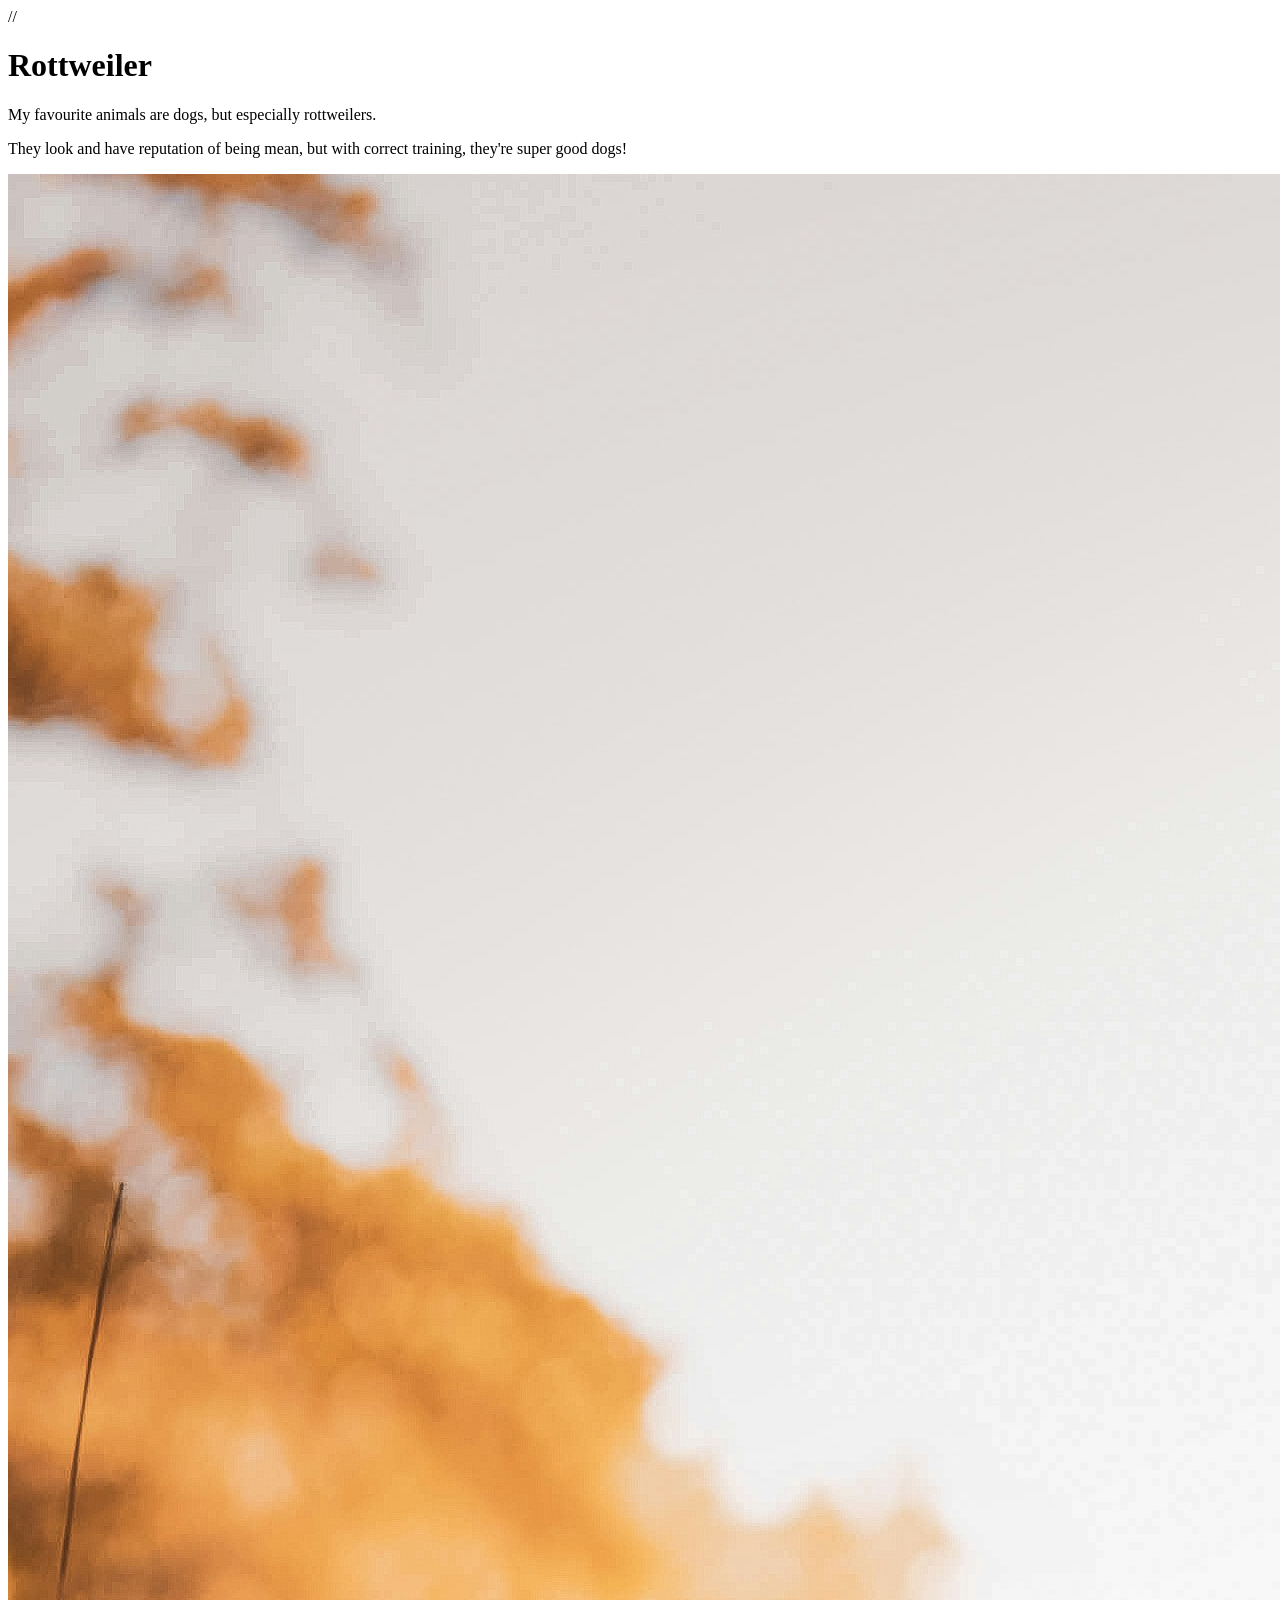
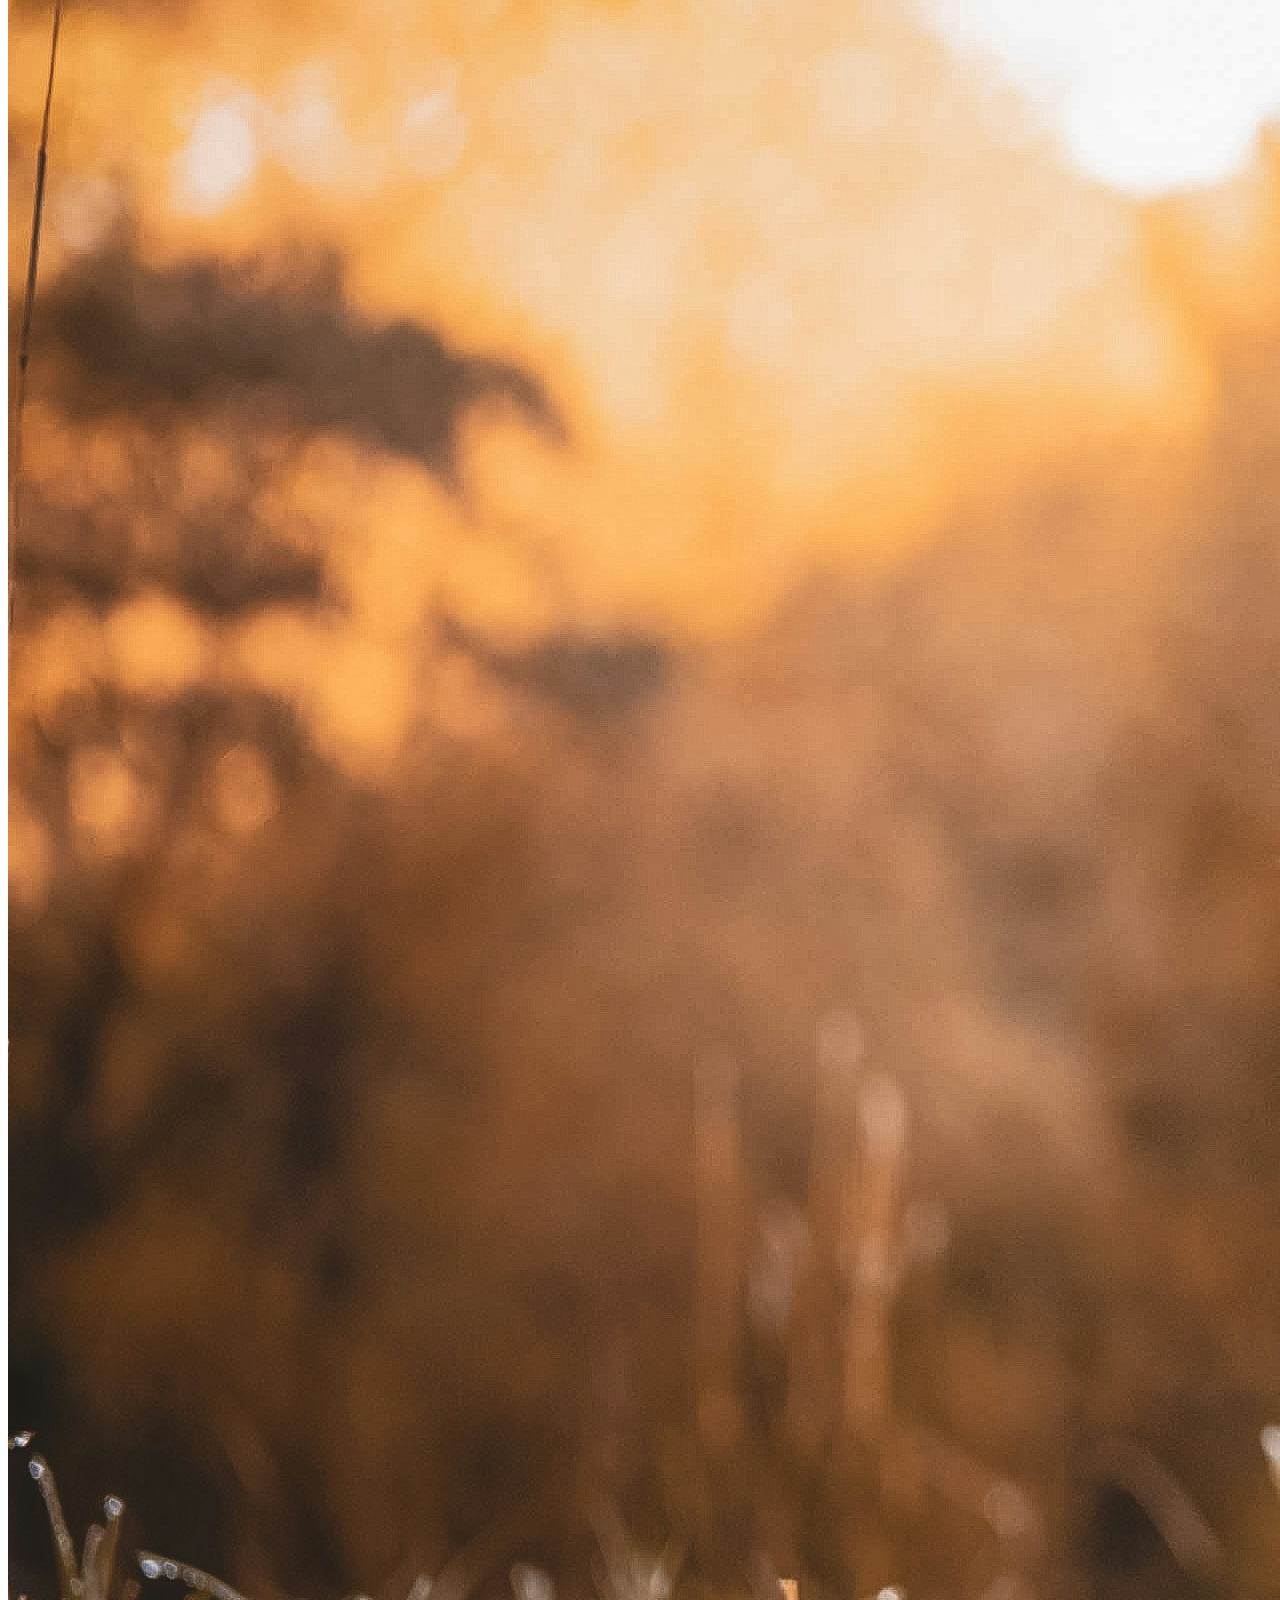
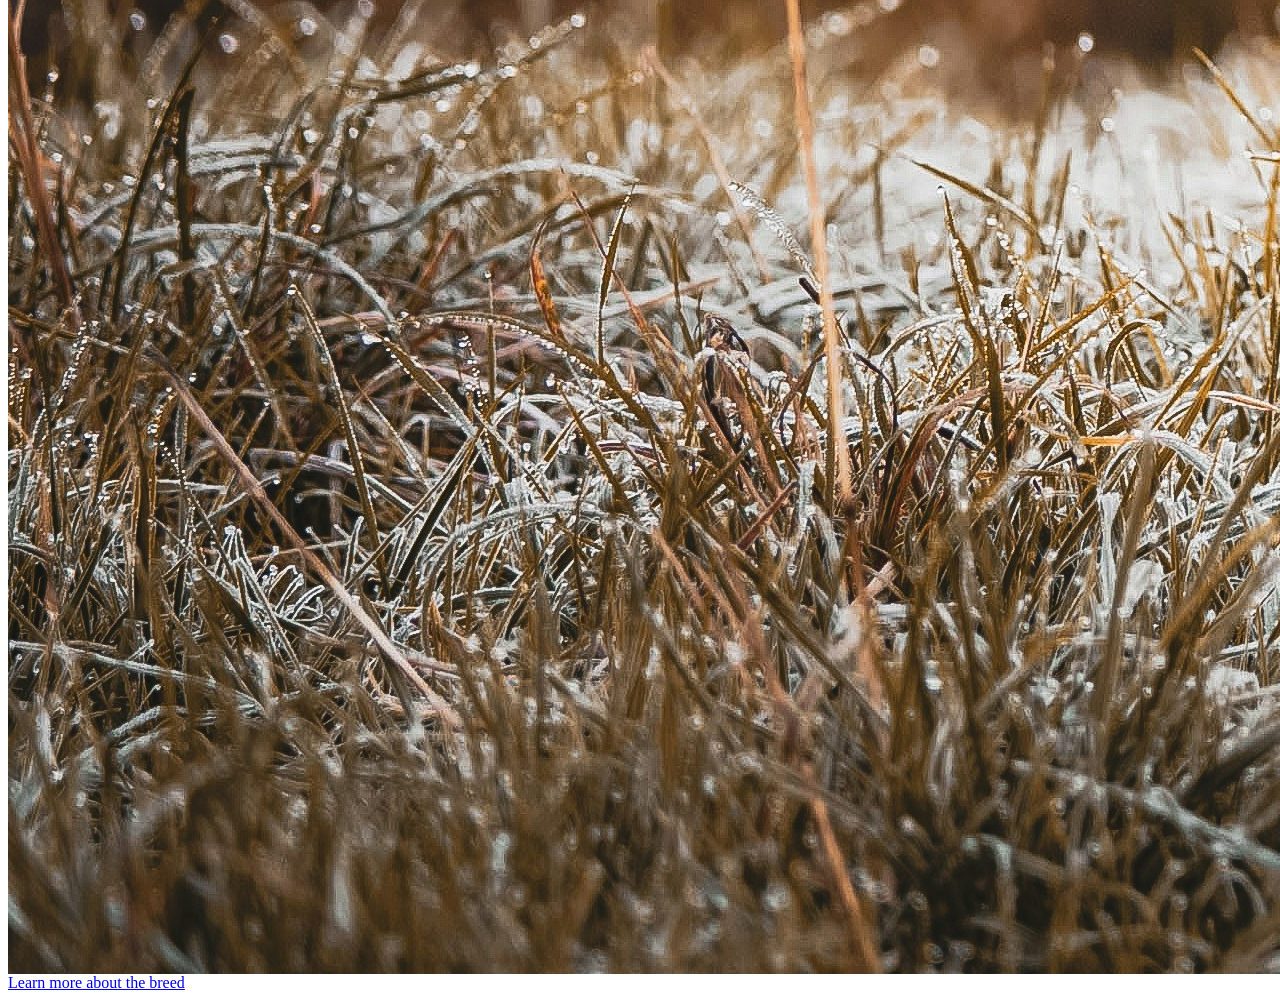
==== Workshop1/index.html @ a54de14e "first exercise" ====
// <!DOCTYPE html>
<html lang="en">
<head>
    <meta charset="UTF-8">
    <title>First exercise</title>
</head>
<body>

    <h1>Rottweiler</h1>
    <p>My favourite animals are dogs, but especially rottweilers.</p>
    <p>They look and have reputation of being mean, but with correct training, they're super good dogs!</p>

    <img src="/Workshop1/kevin-seibel-M_6O3jJ-alk-unsplash.jpg" alt="rottweiler">

    <a href="https://www.rottweiler.fi/rotu/kuvaus-historia/">
        Learn more about the breed
    </a>

</body>
</html>
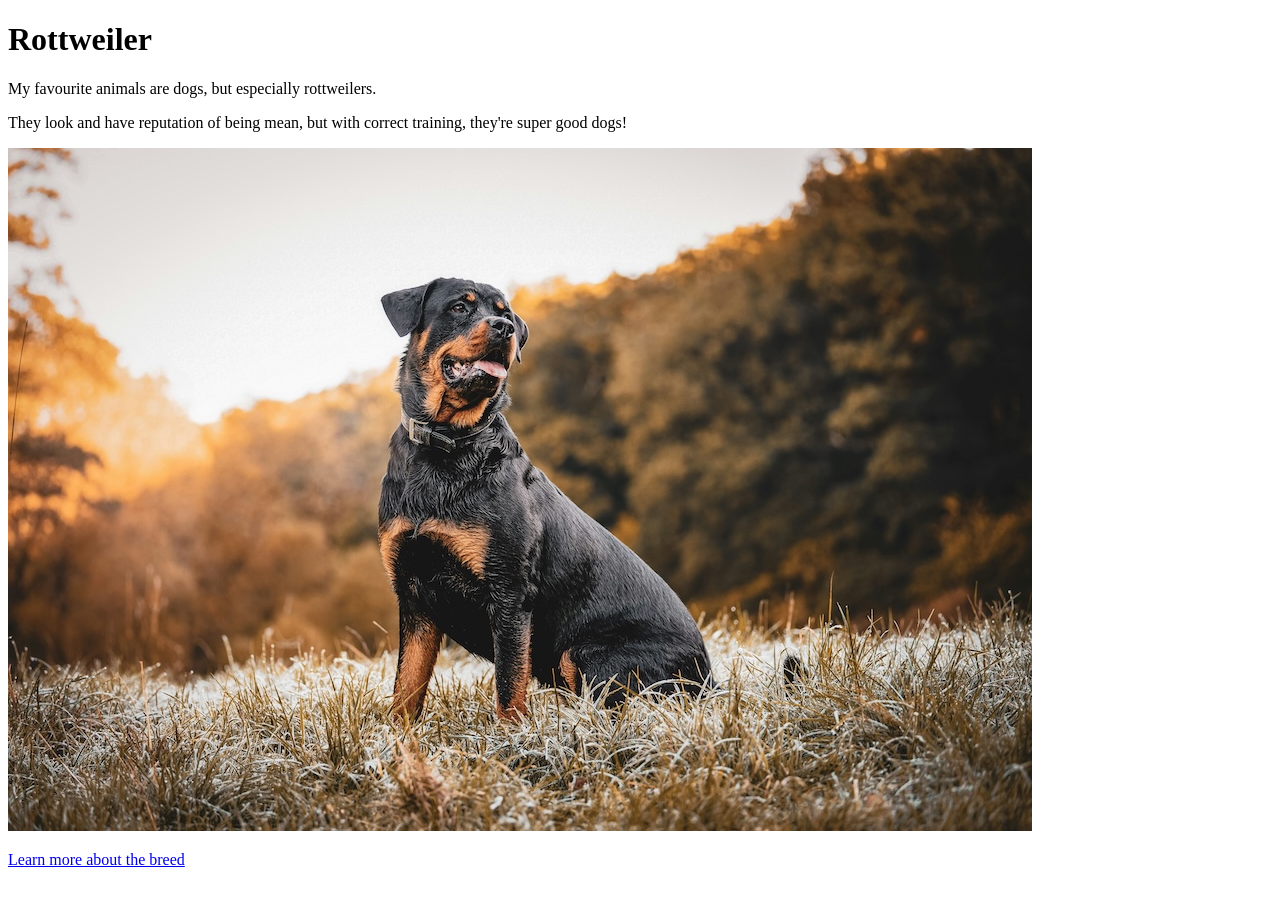
==== commit 856392c9: "some changes" ====
--- a/Workshop1/index.html
+++ b/Workshop1/index.html
@@ -1,4 +1,4 @@
-// <!DOCTYPE html>
+<!DOCTYPE html>
 <html lang="en">
 <head>
     <meta charset="UTF-8">
@@ -10,7 +10,8 @@
     <p>My favourite animals are dogs, but especially rottweilers.</p>
     <p>They look and have reputation of being mean, but with correct training, they're super good dogs!</p>
 
-    <img src="/Workshop1/kevin-seibel-M_6O3jJ-alk-unsplash.jpg" alt="rottweiler">
+    <img src="rottweiler.jpg" alt="rottweiler">
+    <p></p>
 
     <a href="https://www.rottweiler.fi/rotu/kuvaus-historia/">
         Learn more about the breed
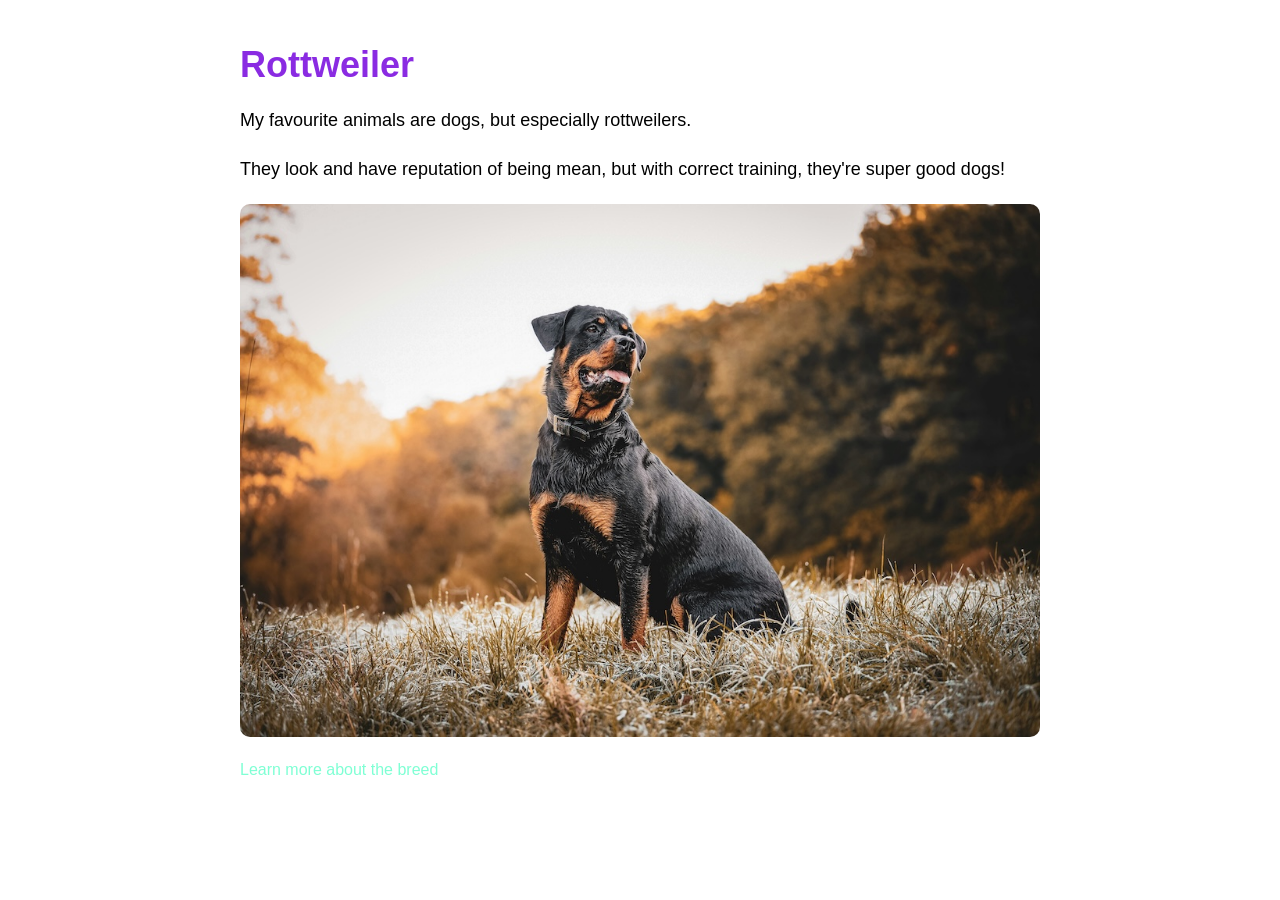
==== commit 387df597: "fixing a typo" ====
--- a/Workshop1/index.html
+++ b/Workshop1/index.html
@@ -2,8 +2,12 @@
 <html lang="en">
 <head>
     <meta charset="UTF-8">
+    <meta name="viewport" content="width=device-width, initial-scale=1.0">
     <title>First exercise</title>
+    <link rel="stylesheet" href="styles.css">
+
 </head>
+
 <body>
 
     <h1>Rottweiler</h1>
@@ -13,7 +17,7 @@
     <img src="rottweiler.jpg" alt="rottweiler">
     <p></p>
 
-    <a href="https://www.rottweiler.fi/rotu/kuvaus-historia/">
+    <a href="https://www.rottweiler.fi/rotu/kuvaus-historia/" target="_blank">
         Learn more about the breed
     </a>
 
--- a/Workshop1/styles.css
+++ b/Workshop1/styles.css
@@ -0,0 +1,32 @@
+body {
+    font-family: Arial, sans-serif;
+    max-width: 800px;
+    margin: 0 auto;
+    padding: 20px;
+}
+
+h1 {
+    color:blueviolet;
+    font-size: 36px;
+    margin-bottom: 20px;
+}
+
+p {
+    font-size: 18px;
+    line-height: 1.6;
+    margin-bottom: 20px;
+}
+
+img {
+    max-width: 100%;
+    border-radius: 10px;
+}
+
+a {
+    color:aquamarine;
+    text-decoration: none;
+}
+
+a:hover {
+    text-decoration: underline;
+}
